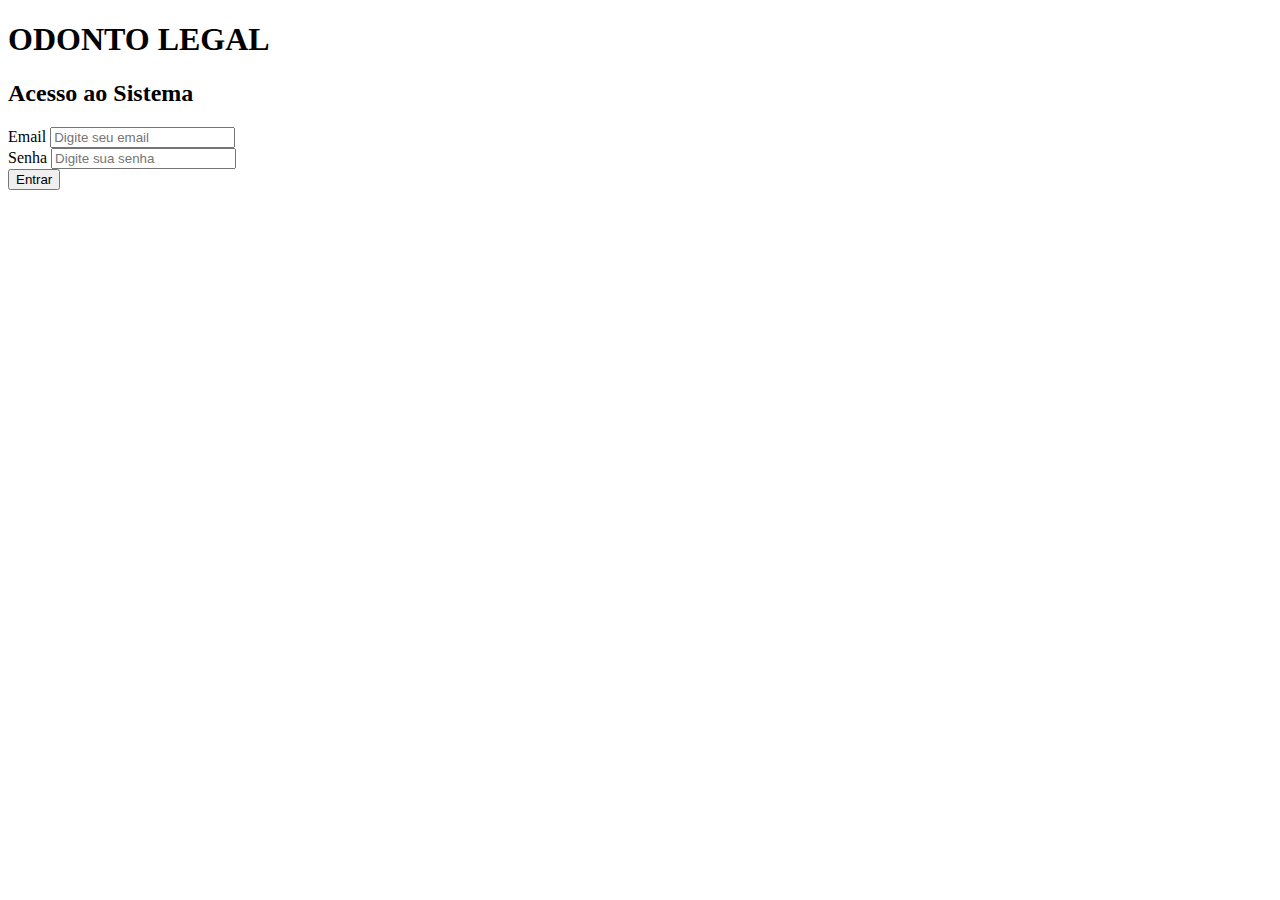
==== frontend/pages/auth/login.html @ fc3c3d99 "opa" ====
<!DOCTYPE html>
<html lang="pt-br">
<head>
    <meta charset="UTF-8">
    <meta name="viewport" content="width=device-width, initial-scale=1.0">
    <title>Odonto Legal - Login</title>
    <link rel="stylesheet" href="styles/login.css">
</head>
<body>
    <div class="container">
        <div class="logo-container">
            <h1 class="logo-text">ODONTO LEGAL</h1>
        </div>

        <div class="login-container">
            <h2 class="login-title">Acesso ao Sistema</h2>
            <form id="loginForm">
                <div class="form-group">
                    <label for="email">Email</label>
                    <input type="email" id="email" name="email" placeholder="Digite seu email" required>
                </div>
                
                <div class="form-group">
                    <label for="password">Senha</label>
                    <input type="password" id="password" name="password" placeholder="Digite sua senha" required>
                </div>
                
                <button type="submit" class="btn-login">Entrar</button>
                
                <!-- <div class="additional-links">
                    <a href="#">Esqueceu a senha?</a>
                    <a href="#">Registrar</a>
                </div> -->
            </form>
            <div id="mensagem"></div>
        </div>
    </div>

    <script src="script.js"></script>
</body>
</html>
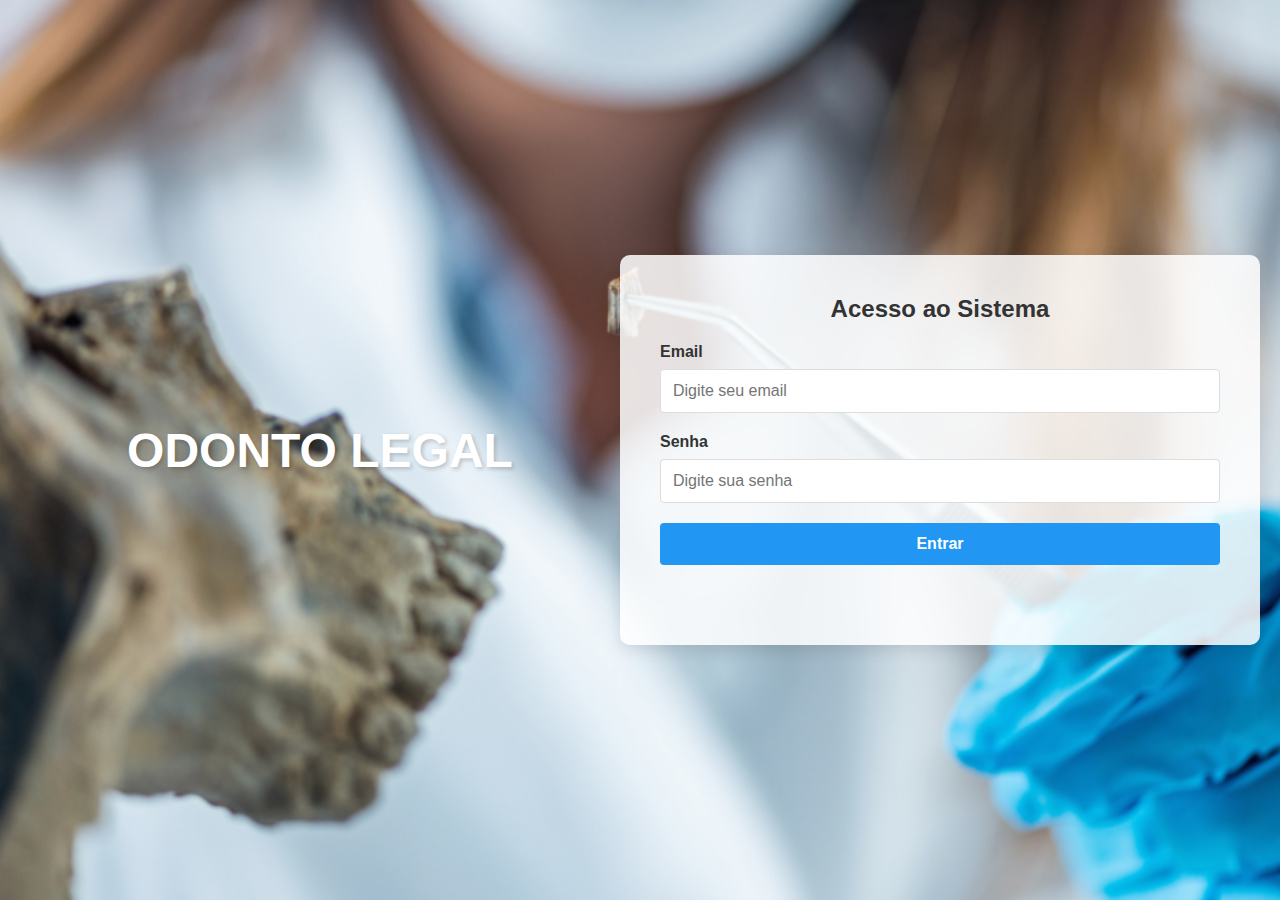
==== commit 49093e21: "aa" ====
--- a/frontend/pages/auth/login.html
+++ b/frontend/pages/auth/login.html
@@ -4,7 +4,7 @@
     <meta charset="UTF-8">
     <meta name="viewport" content="width=device-width, initial-scale=1.0">
     <title>Odonto Legal - Login</title>
-    <link rel="stylesheet" href="styles/login.css">
+    <link rel="stylesheet" href="../../css/auth/login.css">
 </head>
 <body>
     <div class="container">
@@ -36,6 +36,6 @@
         </div>
     </div>
 
-    <script src="script.js"></script>
+    <script src="../../js/script.js"></script>
 </body>
 </html>--- a/frontend/css/auth/login.css
+++ b/frontend/css/auth/login.css
@@ -0,0 +1,169 @@
+/* Define as configurações básicas para todos os elementos */
+* {
+    margin: 0;
+    padding: 0;
+    box-sizing: border-box; /* Garante que padding e bordas sejam incluídos no cálculo da largura */
+    font-family: 'Arial', sans-serif; /* Define a fonte padrão para todo o site */
+}
+
+/* Estilização do corpo da página */
+body {
+    /* Background com imagem - deixei comentado para você adicionar sua própria imagem */
+    background-image: url(../../assets/img/dentista-perito-judicial-como-se-formar.png);
+    background-color: #f0f0f04b; /* Cor de fallback caso a imagem não carregue */
+    background-size: cover; /* Faz a imagem cobrir toda a tela */
+    background-position: center; /* Centraliza a imagem */
+    background-repeat: no-repeat; /* Evita repetição da imagem */
+    height: 100vh; /* Define a altura como 100% da viewport height (altura da janela) */
+    display: flex; /* Usa flexbox para centralizar o conteúdo */
+    justify-content: center; /* Centraliza horizontalmente */
+    align-items: center; /* Centraliza verticalmente */
+}
+
+/* Container principal que limita a largura máxima do conteúdo */
+.container {
+    max-width: 1280px; /* Largura máxima conforme solicitado */
+    width: 100%; /* Ocupa 100% da largura disponível até o máximo definido */
+    display: flex; /* Usa flexbox para organizar os elementos filhos */
+    justify-content: space-between; /* Distribui espaço entre os elementos */
+    align-items: center; /* Alinha verticalmente ao centro */
+    padding: 20px; /* Espaçamento interno */
+}
+
+/* Estilização do título à esquerda */
+.logo-container {
+    flex: 1; /* Ocupa uma parte flexível do espaço */
+    padding: 20px; /* Espaçamento interno */
+    text-align: center; /* Centraliza o texto */
+}
+
+.logo-text {
+    font-size: 48px; /* Tamanho grande da fonte conforme solicitado */
+    font-weight: bold; /* Texto em negrito */
+    color: #ffffff; /* Cor do texto */
+    text-shadow: 2px 2px 4px rgba(0, 0, 0, 0.2); /* Sombra suave para destacar o texto */
+}
+
+/* Estilização do formulário de login à direita */
+.login-container {
+    flex: 1; /* Ocupa uma parte flexível do espaço */
+    background-color: rgba(255, 255, 255, 0.85); /* Fundo branco com opacidade de 85% */
+    padding: 40px; /* Espaçamento interno */
+    border-radius: 10px; /* Borda arredondada */
+    box-shadow: 0 5px 15px rgba(0, 0, 0, 0.1); /* Sombra suave */
+}
+
+/* Estilização do título do formulário de login */
+.login-title {
+    font-size: 24px; /* Tamanho da fonte */
+    color: #333; /* Cor do texto */
+    margin-bottom: 20px; /* Espaçamento inferior */
+    text-align: center; /* Centraliza o texto */
+}
+
+/* Estilização dos grupos de formulário (cada campo) */
+.form-group {
+    margin-bottom: 20px; /* Espaçamento entre os campos */
+}
+
+/* Estilização das etiquetas dos campos */
+.form-group label {
+    display: block; /* Exibe como bloco para ficar acima do input */
+    margin-bottom: 8px; /* Espaçamento inferior */
+    font-weight: 600; /* Texto semi-negrito */
+    color: #333; /* Cor do texto */
+}
+
+/* Estilização dos campos de entrada */
+.form-group input {
+    width: 100%; /* Ocupa toda a largura disponível */
+    padding: 12px; /* Espaçamento interno */
+    border: 1px solid #ddd; /* Borda fina e clara */
+    border-radius: 4px; /* Borda arredondada */
+    font-size: 16px; /* Tamanho da fonte */
+}
+
+/* Efeito de foco nos campos de entrada */
+.form-group input:focus {
+    outline: none; /* Remove o contorno padrão */
+    border-color: #2196F3; /* Muda a cor da borda ao focar */
+    box-shadow: 0 0 5px rgba(33, 150, 243, 0.3); /* Adiciona sombra suave */
+}
+
+/* Estilização do botão de login */
+.btn-login {
+    width: 100%; /* Ocupa toda a largura disponível */
+    padding: 12px; /* Espaçamento interno */
+    background-color: #2196F3; /* Cor de fundo */
+    color: white; /* Cor do texto */
+    border: none; /* Remove a borda */
+    border-radius: 4px; /* Borda arredondada */
+    font-size: 16px; /* Tamanho da fonte */
+    font-weight: bold; /* Texto em negrito */
+    cursor: pointer; /* Muda o cursor para mãozinha ao passar por cima */
+    transition: background-color 0.3s ease; /* Transição suave da cor de fundo */
+}
+
+/* Efeito hover no botão de login */
+.btn-login:hover {
+    background-color: #0d1b2a; /* azul escuro */
+}
+
+/* Links de "Esqueceu a senha" e "Registrar" */
+.additional-links {
+    margin-top: 20px; /* Espaçamento superior */
+    text-align: center; /* Centraliza o texto */
+}
+
+.additional-links a {
+    color: #2196F3; /* Cor do link */
+    text-decoration: none; /* Remove o sublinhado */
+    margin: 0 10px; /* Espaçamento horizontal */
+    font-size: 14px; /* Tamanho da fonte */
+}
+
+.additional-links a:hover {
+    text-decoration: underline; /* Adiciona sublinhado ao passar o mouse */
+}
+
+/* Media query para responsividade em telas menores */
+@media (max-width: 768px) {
+    .container {
+        flex-direction: column; /* Muda para direção de coluna em telas pequenas */
+        padding: 10px; /* Reduz o padding */
+    }
+
+    .logo-container {
+        margin-bottom: 30px; /* Espaçamento entre logo e formulário */
+    }
+
+    .logo-text {
+        font-size: 36px; /* Reduz o tamanho da fonte */
+    }
+
+    .login-container {
+        width: 90%; /* Ajusta a largura */
+    }
+}
+
+
+/* Estilos para mensagens de resposta */
+#mensagem {
+    margin-top: 20px;
+    padding: 10px;
+    border-radius: 4px;
+}
+
+.sucesso {
+    background-color: rgba(76, 175, 80, 0.2);
+    color: #4CAF50;
+    padding: 10px;
+    border-left: 4px solid #4CAF50;
+}
+
+.erro {
+    background-color: rgba(244, 67, 54, 0.2);
+    color: #F44336;
+    padding: 10px;
+    border-left: 4px solid #F44336;
+}